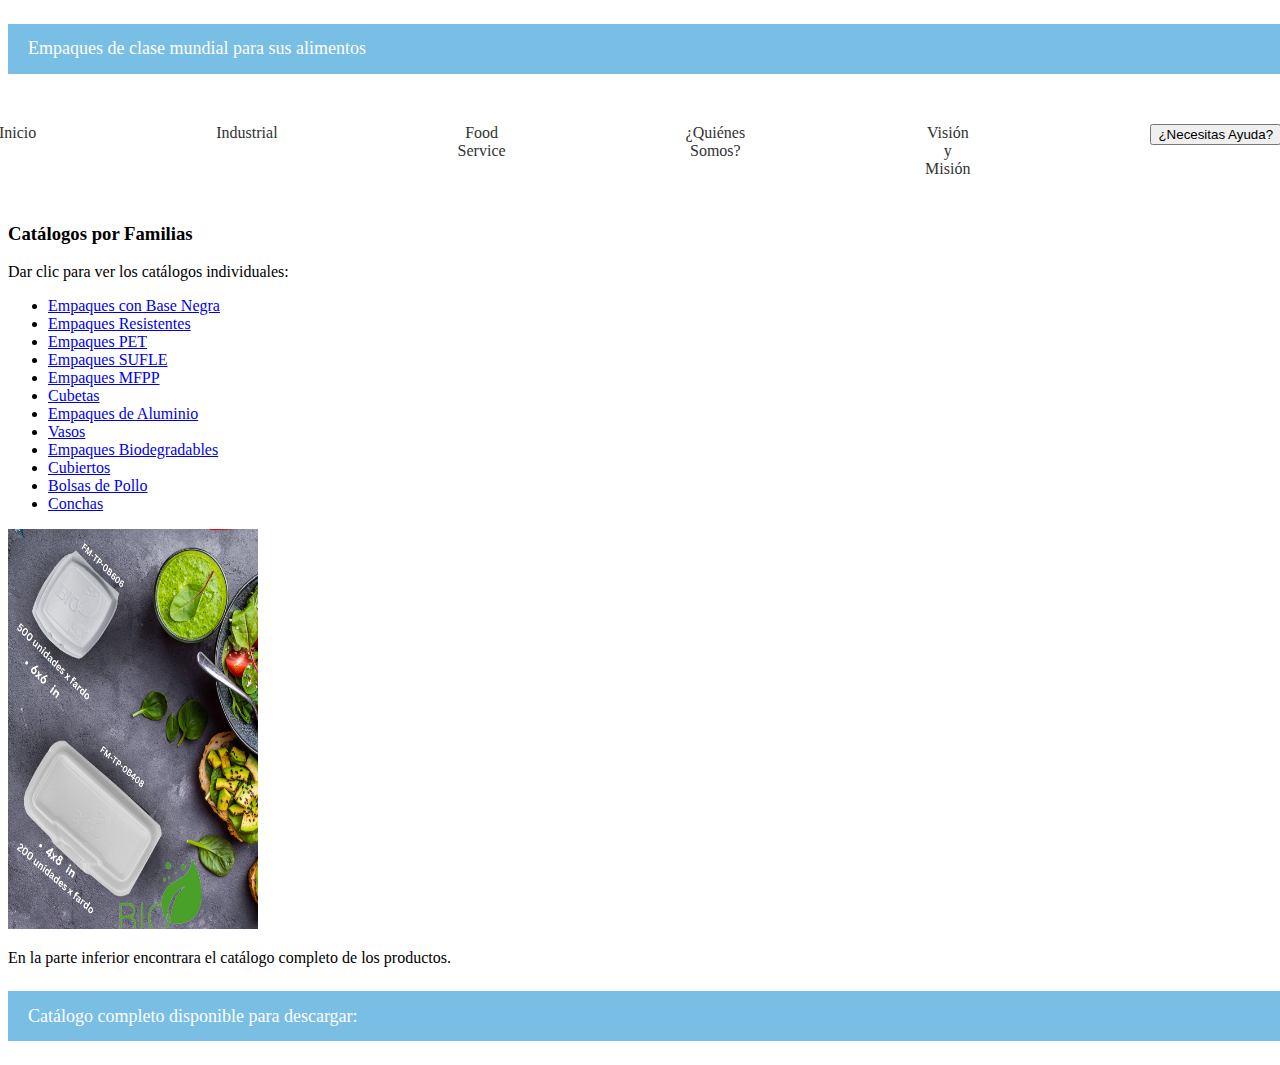
==== FoodService.html @ 23511adf "10" ====
<!DOCTYPE html>
<html lang="en">
<head>
    <meta charset="UTF-8">
    <meta name="author" content="Maria Paula Muñoz y Natalia Varela">
    <meta name="description" content="Pagina Covesa">
    <meta name="keywords" content="empaques, biodegradables, covesa, sufle, vasos, cubiertos, cubetas, bolsas">
    <meta name="viewport" content="width=device-width, initial-scale=1.0">
    <title>COVESA Food Service</title>
    <link rel="stylesheet" href="https://cdnjs.cloudflare.com/ajax/libs/font-awesome/6.6.0/css/all.min.css">
    <link rel="stylesheet" href="css/menu.css">
</head>
<body>
    <header>
        <h4>Empaques de clase mundial para sus alimentos
            <span class="social-icons">
                <a href="https://wa.me/86726556" target="_blank" aria-label="WhatsApp"><i class="fab fa-whatsapp"></i></a>
                <a href="https://www.instagram.com/_covesa" target="_blank" aria-label="Instagram"><i class="fab fa-instagram"></i></a>
                <a href="https://www.facebook.com/Covesacr" target="_blank" aria-label="Facebook"><i class="fab fa-facebook-f"></i></a>
                <a href="mailto:rmunoz@covesacr.com" target="_blank" aria-label="Email"><i class="fas fa-envelope"></i></a>
            </span>
        </h4>
        
        <nav class="menu_header">
            <ul class="menu">
                <li><a href="Index.html">Inicio</a></li>
                <li><a href="Industrial.html">Industrial</a></li>
                <li><a href="FoodService.html">Food Service</a></li>
                <li><a href="QuienesSomos.html">¿Quiénes Somos?</a></li>
                <li><a href="MisionVision.html">Visión y Misión</a></li>
                <li><a href="mailto:rmunoz@covesacr.com"><td><input type="submit" value="¿Necesitas Ayuda?"></td></a></li>
            </ul>
        </nav>
    </header>
    <main>
        <section class="Familias">
            <h3>Catálogos por Familias</h3>
            <p>Dar clic para ver los catálogos individuales:</p>
            <ul>
                <li><a href="https://drive.google.com/file/d/10lGg1098_osfF4256ItckvxJv43fljOA/view">Empaques con Base Negra</a></li>
                <li><a href="https://drive.google.com/file/d/1TWWwrWyUtD1UJwUM-b6tociU802pjpTE/view">Empaques Resistentes</a></li>
                <li><a href="https://drive.google.com/file/d/1XLKVDC52EvhAkW5xhvtIMaWgd1GdvIzH/view">Empaques PET</a></li>
                <li><a href="https://drive.google.com/file/d/1tNOFt2o_J4pSqL5cDYYeei14EmE4ax4o/view">Empaques SUFLE</a></li>
                <li><a href="https://drive.google.com/file/d/1zLPcLX8bjqTl3qkkM9hIUtrQuAxOs9Ex/view">Empaques MFPP</a></li>
                <li><a href="https://drive.google.com/file/d/1oqM6AhOwiQtQH6sVrrf712IP5QEeDovl/view">Cubetas</a></li>
                <li><a href="https://drive.google.com/file/d/1zj_QdjvnoOhgUfdZbRYADdZleM2L7EDL/view">Empaques de Aluminio</a></li>
                <li><a href="https://drive.google.com/file/d/1wSUFHLiVp8MFDmb02rowJwYwjNgXC_tR/view">Vasos</a></li>
                <li><a href="https://drive.google.com/file/d/1jRxGmuMMAGmls7L7A_j5BMYnYyh-jXUy/view">Empaques Biodegradables</a></li>
                <li><a href="https://drive.google.com/file/d/1_K6wJKZiretQvrAdAz_GzMKICAWZabIR/view">Cubiertos</a></li>
                <li><a href="https://drive.google.com/file/d/1UGtwZcmHFuMuB0qoT4685Md-KLjpeFKK/view">Bolsas de Pollo</a></li>
                <li><a href="https://drive.google.com/file/d/1mYnROYOuZASL_4NEWc6Nr7he60Mbi_F4/view">Conchas</a></li>
            </ul>
            <img src="Images/image (1).png" alt="Covesa1" width="250" height="400">
            <p>En la parte inferior encontrara el catálogo completo de los productos.</p>
            <h4>Catálogo completo disponible para descargar: <a href="https://drive.google.com/file/d/16kFNbG-QmLmHJe_BYjLyT8WKYLqtoT9r/view">Catálogo Completo COVESA</a></h4>
            
        </section>
    </main>
</body>
</html>
---- css/menu.css ----
h4 {
    display: flex; /* Activa flexbox para organizar el contenido */
    align-items: center; /* Centra verticalmente texto e íconos */
    justify-content: space-between; /* Separa el texto y los íconos */
    color: #ffffff;
    background-color: #60b3e0d9;
    font-size: 18px; /* Tamaño del texto */
    font-weight: 300; /* Hace las letras delgadas */
    width: 1510px;
    height: 50px;
    padding: 0 20px; /* Espaciado interno */
    box-sizing: border-box; /* Incluye padding en las dimensiones */

}
.social-icons {
    margin-left: auto; /* Empuja los íconos completamente a la derecha */
}

.social-icons a {
    color: #ffffff; /* Color de los íconos */
    font-size: 20px; /* Tamaño de los íconos */
    margin-left: 15px; /* Espaciado entre los íconos */
    text-decoration: none;
}

.social-icons a:hover {
    color: #ffd700; /* Cambia el color al pasar el mouse */
}

.menu_header {
    background-color: transparent; /* Sin fondo */
    text-align: center; /* Centra el menú */
    padding: 10px 0;
}

.menu {
    list-style: none; /* Elimina los puntos de las listas */
    margin: 50;
    padding: 0;
    display: flex; /* Hace que los elementos estén en línea */
    justify-content: center; /* Centra el contenido horizontalmente */
    gap: 180px; /* Espaciado entre los elementos */
}

.menu li {
    display: inline; /* Mantiene los elementos en línea */
}

.menu a {
    text-decoration: none; /* Elimina el subrayado */
    color: #333; /* Color del texto (ajústalo según tu diseño) */
    font-size: 16px; /* Tamaño del texto */
    font-weight: 300; /* Hace las letras delgadas */
    transition: color 0.3s; /* Efecto suave al cambiar de color */
}

.menu a:hover {
    color: #60b3e0; /* Color al pasar el mouse */
}
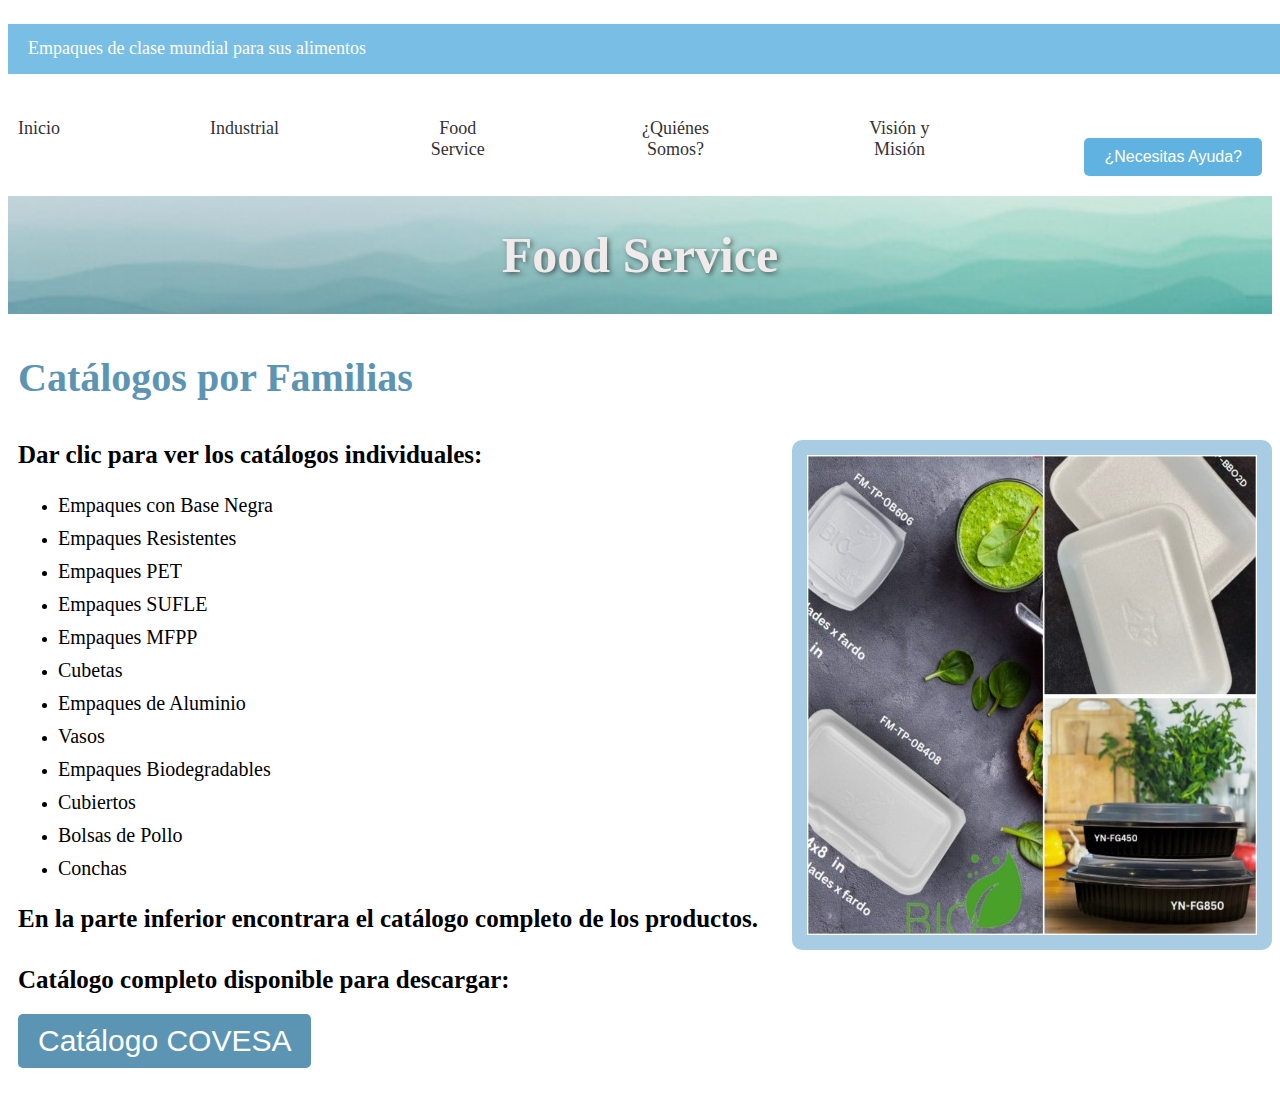
==== commit 4ed660b2: "commit_foodservice" ====
--- a/FoodService.html
+++ b/FoodService.html
@@ -9,10 +9,11 @@
     <title>COVESA Food Service</title>
     <link rel="stylesheet" href="https://cdnjs.cloudflare.com/ajax/libs/font-awesome/6.6.0/css/all.min.css">
     <link rel="stylesheet" href="css/menu.css">
+    <link rel="stylesheet" href="css/FoodService.css">
 </head>
 <body>
     <header>
-        <h4>Empaques de clase mundial para sus alimentos
+        <h4 class="part_menu">Empaques de clase mundial para sus alimentos
             <span class="social-icons">
                 <a href="https://wa.me/86726556" target="_blank" aria-label="WhatsApp"><i class="fab fa-whatsapp"></i></a>
                 <a href="https://www.instagram.com/_covesa" target="_blank" aria-label="Instagram"><i class="fab fa-instagram"></i></a>
@@ -33,28 +34,37 @@
         </nav>
     </header>
     <main>
-        <section class="Familias">
-            <h3>Catálogos por Familias</h3>
-            <p>Dar clic para ver los catálogos individuales:</p>
-            <ul>
-                <li><a href="https://drive.google.com/file/d/10lGg1098_osfF4256ItckvxJv43fljOA/view">Empaques con Base Negra</a></li>
-                <li><a href="https://drive.google.com/file/d/1TWWwrWyUtD1UJwUM-b6tociU802pjpTE/view">Empaques Resistentes</a></li>
-                <li><a href="https://drive.google.com/file/d/1XLKVDC52EvhAkW5xhvtIMaWgd1GdvIzH/view">Empaques PET</a></li>
-                <li><a href="https://drive.google.com/file/d/1tNOFt2o_J4pSqL5cDYYeei14EmE4ax4o/view">Empaques SUFLE</a></li>
-                <li><a href="https://drive.google.com/file/d/1zLPcLX8bjqTl3qkkM9hIUtrQuAxOs9Ex/view">Empaques MFPP</a></li>
-                <li><a href="https://drive.google.com/file/d/1oqM6AhOwiQtQH6sVrrf712IP5QEeDovl/view">Cubetas</a></li>
-                <li><a href="https://drive.google.com/file/d/1zj_QdjvnoOhgUfdZbRYADdZleM2L7EDL/view">Empaques de Aluminio</a></li>
-                <li><a href="https://drive.google.com/file/d/1wSUFHLiVp8MFDmb02rowJwYwjNgXC_tR/view">Vasos</a></li>
-                <li><a href="https://drive.google.com/file/d/1jRxGmuMMAGmls7L7A_j5BMYnYyh-jXUy/view">Empaques Biodegradables</a></li>
-                <li><a href="https://drive.google.com/file/d/1_K6wJKZiretQvrAdAz_GzMKICAWZabIR/view">Cubiertos</a></li>
-                <li><a href="https://drive.google.com/file/d/1UGtwZcmHFuMuB0qoT4685Md-KLjpeFKK/view">Bolsas de Pollo</a></li>
-                <li><a href="https://drive.google.com/file/d/1mYnROYOuZASL_4NEWc6Nr7he60Mbi_F4/view">Conchas</a></li>
-            </ul>
-            <img src="Images/image (1).png" alt="Covesa1" width="250" height="400">
-            <p>En la parte inferior encontrara el catálogo completo de los productos.</p>
-            <h4>Catálogo completo disponible para descargar: <a href="https://drive.google.com/file/d/16kFNbG-QmLmHJe_BYjLyT8WKYLqtoT9r/view">Catálogo Completo COVESA</a></h4>
-            
-        </section>
+        <h2 class="title">Food Service</h2>
+        <div class="container">
+            <section class="Familias">
+                <h3 class="subtitle">Catálogos por Familias</h3>
+                <p class="text"><strong>Dar clic para ver los catálogos individuales:</strong></p>
+                <ul class="catalogos">
+                    <li><a href="https://drive.google.com/file/d/10lGg1098_osfF4256ItckvxJv43fljOA/view">Empaques con Base Negra</a></li>
+                    <li><a href="https://drive.google.com/file/d/1TWWwrWyUtD1UJwUM-b6tociU802pjpTE/view">Empaques Resistentes</a></li>
+                    <li><a href="https://drive.google.com/file/d/1XLKVDC52EvhAkW5xhvtIMaWgd1GdvIzH/view">Empaques PET</a></li>
+                    <li><a href="https://drive.google.com/file/d/1tNOFt2o_J4pSqL5cDYYeei14EmE4ax4o/view">Empaques SUFLE</a></li>
+                    <li><a href="https://drive.google.com/file/d/1zLPcLX8bjqTl3qkkM9hIUtrQuAxOs9Ex/view">Empaques MFPP</a></li>
+                    <li><a href="https://drive.google.com/file/d/1oqM6AhOwiQtQH6sVrrf712IP5QEeDovl/view">Cubetas</a></li>
+                    <li><a href="https://drive.google.com/file/d/1zj_QdjvnoOhgUfdZbRYADdZleM2L7EDL/view">Empaques de Aluminio</a></li>
+                    <li><a href="https://drive.google.com/file/d/1wSUFHLiVp8MFDmb02rowJwYwjNgXC_tR/view">Vasos</a></li>
+                    <li><a href="https://drive.google.com/file/d/1jRxGmuMMAGmls7L7A_j5BMYnYyh-jXUy/view">Empaques Biodegradables</a></li>
+                    <li><a href="https://drive.google.com/file/d/1_K6wJKZiretQvrAdAz_GzMKICAWZabIR/view">Cubiertos</a></li>
+                    <li><a href="https://drive.google.com/file/d/1UGtwZcmHFuMuB0qoT4685Md-KLjpeFKK/view">Bolsas de Pollo</a></li>
+                    <li><a href="https://drive.google.com/file/d/1mYnROYOuZASL_4NEWc6Nr7he60Mbi_F4/view">Conchas</a></li>
+                </ul>
+                <p class="text">En la parte inferior encontrara el catálogo completo de los productos.</p>
+                <div class="catCompleto">
+                    <h4>Catálogo completo disponible para descargar: <a href="https://drive.google.com/file/d/16kFNbG-QmLmHJe_BYjLyT8WKYLqtoT9r/view"><td><input type="submit" value="Catálogo COVESA"></td></a></h4>
+                </div>
+            </section>
+            <section class="imagen">
+                 <img src="Images/collage.jpeg" alt="Covesa1">
+            </section>
+    
+        </div>
+
     </main>
+
 </body>
 </html>--- a/css/menu.css
+++ b/css/menu.css
@@ -1,4 +1,4 @@
-h4 {
+.part_menu {
     display: flex; /* Activa flexbox para organizar el contenido */
     align-items: center; /* Centra verticalmente texto e íconos */
     justify-content: space-between; /* Separa el texto y los íconos */
@@ -35,11 +35,11 @@
 
 .menu {
     list-style: none; /* Elimina los puntos de las listas */
-    margin: 50;
+    margin: 10px;
     padding: 0;
     display: flex; /* Hace que los elementos estén en línea */
     justify-content: center; /* Centra el contenido horizontalmente */
-    gap: 180px; /* Espaciado entre los elementos */
+    gap: 150px; /* Espaciado entre los elementos */
 }
 
 .menu li {
@@ -49,8 +49,8 @@
 .menu a {
     text-decoration: none; /* Elimina el subrayado */
     color: #333; /* Color del texto (ajústalo según tu diseño) */
-    font-size: 16px; /* Tamaño del texto */
-    font-weight: 300; /* Hace las letras delgadas */
+    font-size: 18px; /* Tamaño del texto */
+    font-weight: 300px; /* Hace las letras delgadas */
     transition: color 0.3s; /* Efecto suave al cambiar de color */
 }
 
--- a/css/FoodService.css
+++ b/css/FoodService.css
@@ -0,0 +1,109 @@
+input[type="submit"] {
+    padding: 10px 20px;
+    background-color: #60b3e0;
+    color: white;
+    border: none;
+    border-radius: 5px;
+    font-size: 16px;
+    cursor: pointer;
+    margin-top: 20px; /* Añadimos espacio por encima del botón */
+}
+
+input[type="submit"]:hover {
+    background-color: #4a92c1;
+}
+
+
+.container {
+    display: flex; /* Utiliza Flexbox para alinear los elementos */
+    justify-content: space-between; /* Espacio entre los elementos */
+    align-items: flex-start; /* Alinea los elementos al inicio */
+}
+
+.Familias {
+    flex: 1; /* Permite que la sección ocupe el espacio disponible */
+    margin-right: 20px; /* Espacio entre la sección y la imagen */
+}
+
+.imagen {
+    /*flex: 0 0 auto; /* Mantiene el tamaño de la imagen */
+    width: 450px;
+    height: 480px;
+    margin-top: 10%;
+    border: 15px solid #a8cce4;
+    border-radius: 10px;
+}
+
+.title{
+    position: relative; /* Necesario para que podamos poner el texto sobre la imagen */
+    background-image: url('../imagenes/foodserv.jpeg'); /* Ruta de la imagen de fondo */
+    background-size: cover; /* Asegura que la imagen cubra todo el área del título */
+    background-position: center; /* Centra la imagen dentro del área del título */
+    color: rgb(241, 234, 234); /* Color del texto para hacerlo visible sobre la imagen */
+    text-align: center; /* Centra el texto horizontalmente */
+    padding: 30px 0; /* Espaciado superior e inferior para que haya suficiente espacio alrededor del texto */
+    font-size: 50px; /* Tamaño del texto */
+    font-weight: bold; /* Hace el texto más prominente */
+    text-shadow: 2px 2px 5px rgba(0, 0, 0, 0.5); /* Agrega sombra al texto para mejorar su legibilidad sobre la imagen */ 
+    margin: 0px;
+}
+
+
+.Familias .subtitle{
+    color: #5c94b4;
+    font-size: 40px;
+    margin-left: 10px;
+    font-family: 'Times New Roman', Times, serif;
+}
+
+.Familias .text{
+    font-size: 25px;
+    font-family: 'Times New Roman', Times, serif;
+    margin-left: 10px;
+    font-weight: bold;
+}
+
+.catalogos{
+    margin-left: 50px;
+    padding: 0;
+
+}
+
+.catalogos li {
+    margin-bottom: 10px; /* Ajusta el valor según el espacio que desees */
+}
+
+.catalogos li a{
+    font-family: 'Times New Roman', Times, serif;
+    font-weight: normal; /* Peso de fuente normal por defecto */
+    text-decoration: none; /* Sin subrayado en el enlace */
+    font-size: 20px;
+    color: #000000;
+}
+
+.catalogos li a:hover {
+    color: #55829c;
+    font-size: 22px;
+    font-weight: bold; /* Peso de fuente más fuerte al pasar el mouse */
+}
+
+.catCompleto{
+    font-size: 25px;
+    font-family: 'Times New Roman', Times, serif;
+    margin-left: 10px;
+}
+
+.catCompleto input[type="submit"] {
+    padding: 10px 20px;
+    background-color: #5c94b4;
+    color: white;
+    border: none;
+    border-radius: 5px;
+    font-size: 30px;
+    cursor: pointer;
+    margin-top: 20px; /* Añadimos espacio por encima del botón */
+}
+
+.catCompleto input[type="submit"]:hover {
+    background-color: #06466c;
+}
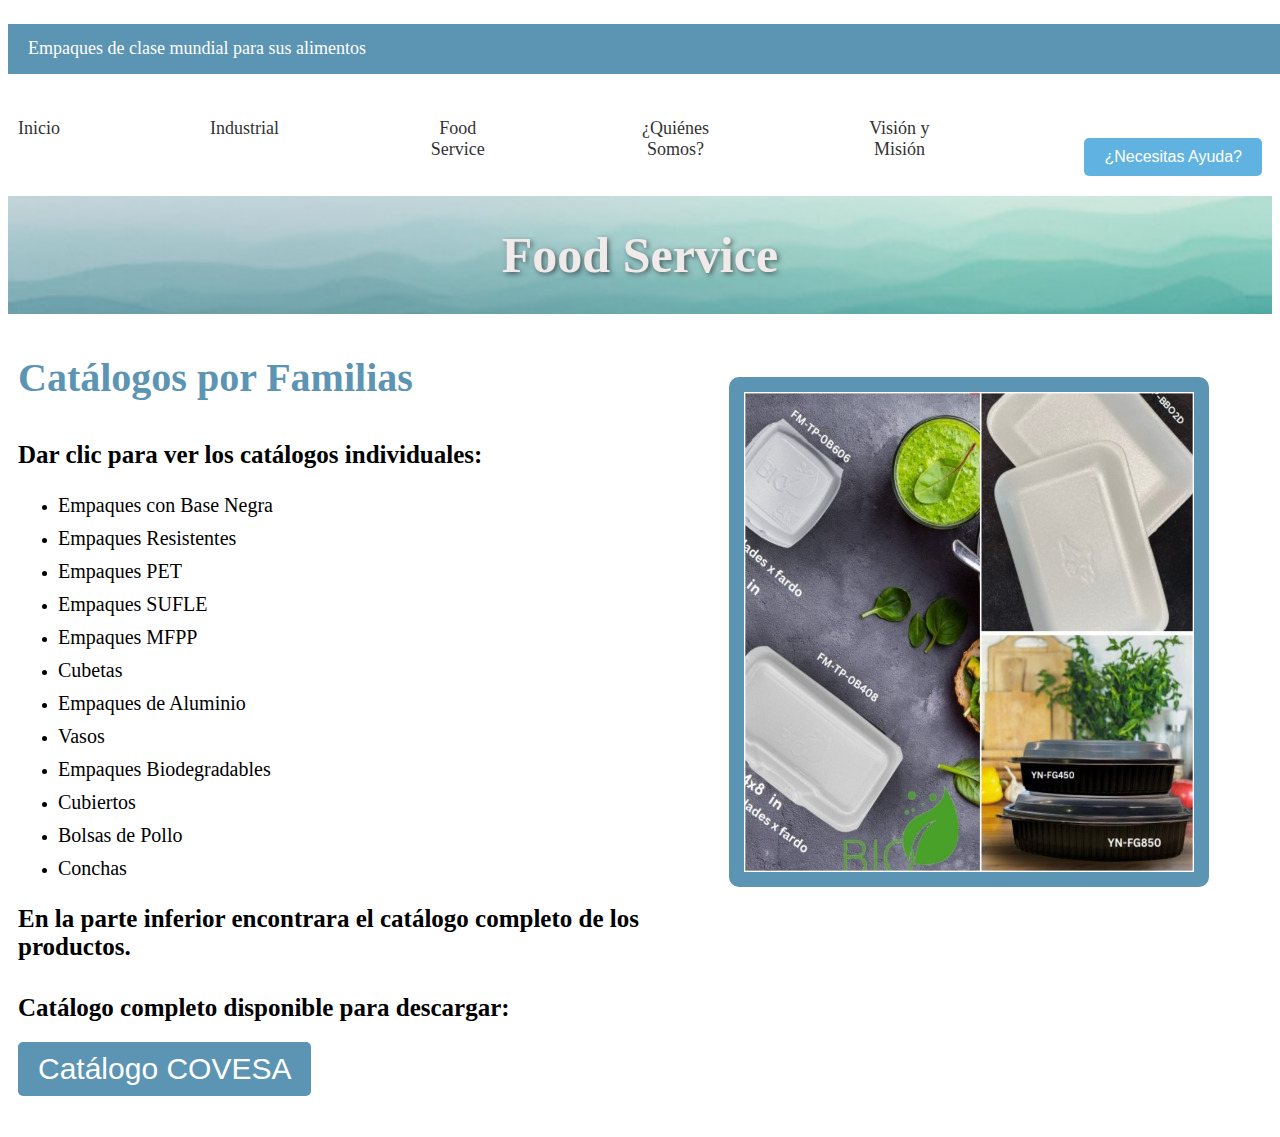
==== commit d6e3afd8: "commit_02QuienesSomos" ====
--- a/FoodService.html
+++ b/FoodService.html
@@ -61,9 +61,7 @@
             <section class="imagen">
                  <img src="Images/collage.jpeg" alt="Covesa1">
             </section>
-    
         </div>
-
     </main>
 
 </body>
--- a/css/menu.css
+++ b/css/menu.css
@@ -3,7 +3,7 @@
     align-items: center; /* Centra verticalmente texto e íconos */
     justify-content: space-between; /* Separa el texto y los íconos */
     color: #ffffff;
-    background-color: #60b3e0d9;
+    background-color: #5c94b4;
     font-size: 18px; /* Tamaño del texto */
     font-weight: 300; /* Hace las letras delgadas */
     width: 1510px;
@@ -56,4 +56,20 @@
 
 .menu a:hover {
     color: #60b3e0; /* Color al pasar el mouse */
+}
+
+/*Boton Necesitas Ayuda*/
+input[type="submit"] {
+    padding: 10px 20px;
+    background-color: #5c94b4;
+    color: white;
+    border: none;
+    border-radius: 5px;
+    font-size: 16px;
+    cursor: pointer;
+    margin-top: 10px; /* Añadimos espacio por encima del botón */
+}
+
+input[type="submit"]:hover {
+    background-color: #375f7a;
 }--- a/css/FoodService.css
+++ b/css/FoodService.css
@@ -29,8 +29,8 @@
     /*flex: 0 0 auto; /* Mantiene el tamaño de la imagen */
     width: 450px;
     height: 480px;
-    margin-top: 10%;
-    border: 15px solid #a8cce4;
+    margin: 5%;
+    border: 15px solid #5c94b4;
     border-radius: 10px;
 }
 
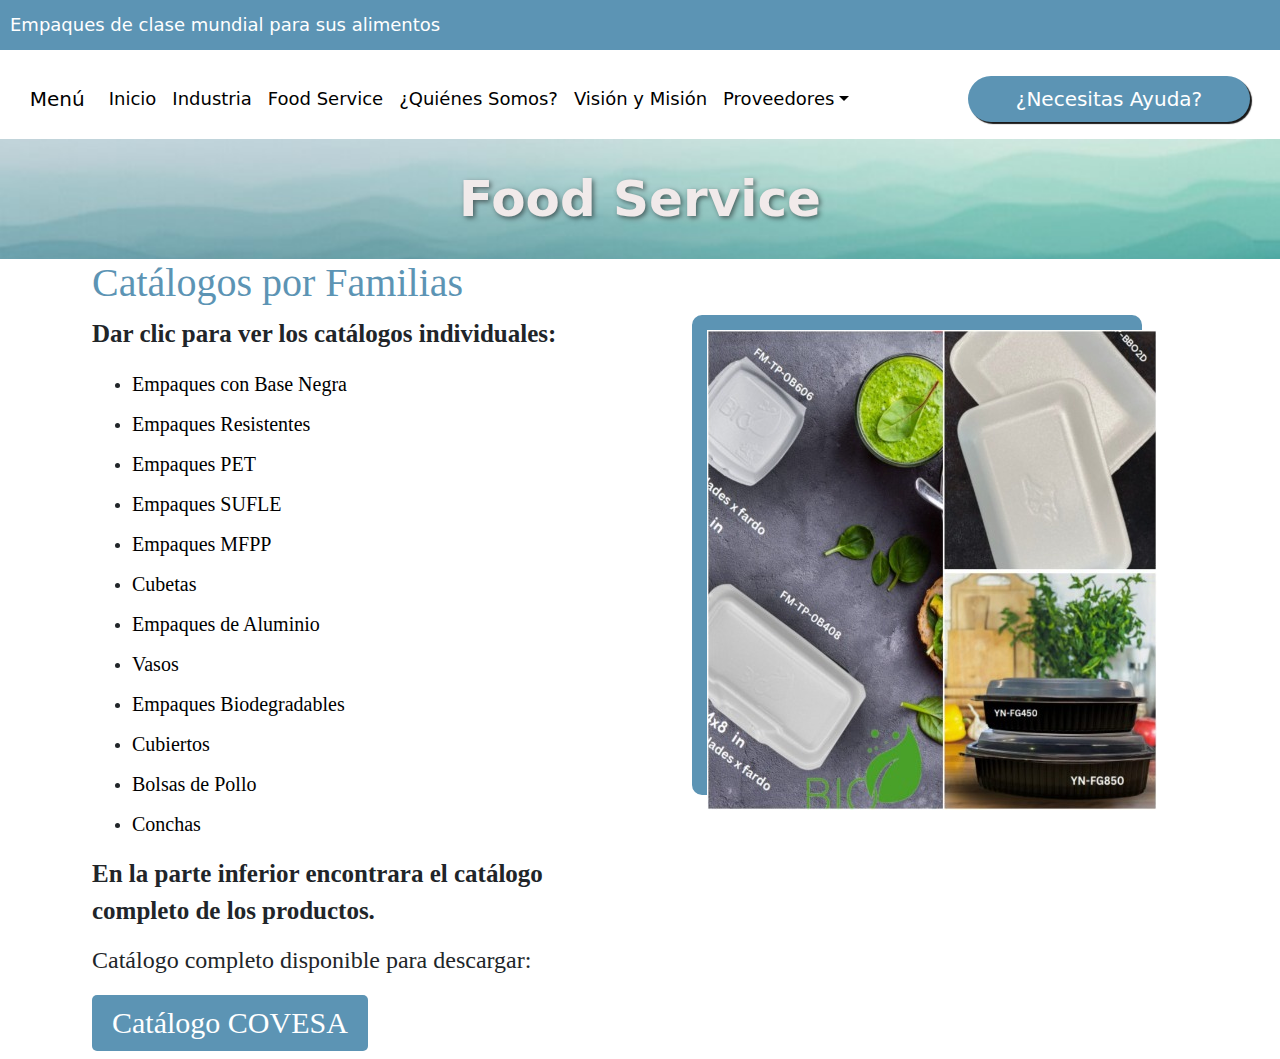
==== commit 90a05284: "Commit_menuBootstrapNaty 01" ====
--- a/FoodService.html
+++ b/FoodService.html
@@ -7,6 +7,8 @@
     <meta name="keywords" content="empaques, biodegradables, covesa, sufle, vasos, cubiertos, cubetas, bolsas">
     <meta name="viewport" content="width=device-width, initial-scale=1.0">
     <title>COVESA Food Service</title>
+    <link href="https://cdn.jsdelivr.net/npm/bootstrap@5.3.3/dist/css/bootstrap.min.css" rel="stylesheet" integrity="sha384-QWTKZyjpPEjISv5WaRU9OFeRpok6YctnYmDr5pNlyT2bRjXh0JMhjY6hW+ALEwIH" 
+    crossorigin="anonymous">
     <link rel="stylesheet" href="https://cdnjs.cloudflare.com/ajax/libs/font-awesome/6.6.0/css/all.min.css">
     <link rel="stylesheet" href="css/menu.css">
     <link rel="stylesheet" href="css/FoodService.css">
@@ -22,15 +24,43 @@
             </span>
         </h4>
         
-        <nav class="menu_header">
-            <ul class="menu">
-                <li><a href="Index.html">Inicio</a></li>
-                <li><a href="Industrial.html">Industrial</a></li>
-                <li><a href="FoodService.html">Food Service</a></li>
-                <li><a href="QuienesSomos.html">¿Quiénes Somos?</a></li>
-                <li><a href="MisionVision.html">Visión y Misión</a></li>
-                <li><a href="mailto:rmunoz@covesacr.com"><td><input type="submit" value="¿Necesitas Ayuda?"></td></a></li>
-            </ul>
+        <nav class="navbar menu navbar-expand-md">
+            <div class="container-fluid">
+              <a class="navbar-brand" href="#">Menú</a>
+              <button class="navbar-toggler" type="button" data-bs-toggle="collapse" data-bs-target="#navbarSupportedContent" aria-controls="navbarSupportedContent" aria-expanded="false" aria-label="Toggle navigation">
+                <span class="navbar-toggler-icon"></span>
+              </button>
+              <div class="collapse navbar-collapse" id="navbarSupportedContent">
+                    <ul class="navbar-nav me-auto mb-2 mb-lg-0">
+                        <li class="nav-item">
+                            <a class="nav-link" aria-current="page" href="Index.html">Inicio</a>
+                        </li>
+                        <li class="nav-item">
+                            <a class="nav-link" href="Industrial.html">Industria</a>
+                        </li>
+                        </li>
+                        <li class="nav-item">
+                            <a class="nav-link" href="FoodService.html">Food Service</a>
+                        </li>
+                        <li class="nav-item">
+                            <a class="nav-link" href="QuienesSomos.html">¿Quiénes Somos?</a>
+                        </li>
+                        <li class="nav-item">
+                            <a class="nav-link" href="MisionVision.html">Visión y Misión</a>
+                        </li>
+                        <li class="nav-item dropdown">
+                            <a class="nav-link dropdown-toggle" href="#" role="button" data-bs-toggle="dropdown" aria-expanded="false">Proveedores</a>
+                            <ul class="dropdown-menu ">
+                                <li><a class="dropdown-item" href="https://www.rheem.com/">Rheem</a></li>
+                                <li><a class="dropdown-item" href="https://www.edelpa.cl/">EDELPA</a></li>
+                                <li><a class="dropdown-item" href="#">Plásticos Blanco</a></li>
+                                <li><a class="dropdown-item" href="#">Multipack</a></li>
+                            </ul>
+                        </li>
+                    </ul>
+                    <a href="mailto:rmunoz@covesacr.com" class="btn btnAyuda btn-lg px-5 py-2">¿Necesitas Ayuda?</a>
+              </div>
+            </div>
         </nav>
     </header>
     <main>
@@ -64,5 +94,8 @@
         </div>
     </main>
 
+
+    <script src="https://cdn.jsdelivr.net/npm/bootstrap@5.3.3/dist/js/bootstrap.bundle.min.js" integrity="sha384-YvpcrYf0tY3lHB60NNkmXc5s9fDVZLESaAA55NDzOxhy9GkcIdslK1eN7N6jIeHz" 
+    crossorigin="anonymous"></script>
 </body>
 </html>--- a/css/menu.css
+++ b/css/menu.css
@@ -6,9 +6,9 @@
     background-color: #5c94b4;
     font-size: 18px; /* Tamaño del texto */
     font-weight: 300; /* Hace las letras delgadas */
-    width: 1510px;
+    width: 1900px;
     height: 50px;
-    padding: 0 20px; /* Espaciado interno */
+    padding: 0 10px; /* Espaciado interno */
     box-sizing: border-box; /* Incluye padding en las dimensiones */
 
 }
@@ -24,10 +24,11 @@
 }
 
 .social-icons a:hover {
-    color: #ffd700; /* Cambia el color al pasar el mouse */
+    color: #116698; /* Cambia el color al pasar el mouse */
 }
 
 .menu_header {
+    clear: both;
     background-color: transparent; /* Sin fondo */
     text-align: center; /* Centra el menú */
     padding: 10px 0;
@@ -35,41 +36,69 @@
 
 .menu {
     list-style: none; /* Elimina los puntos de las listas */
-    margin: 10px;
-    padding: 0;
+    margin: 5px;
     display: flex; /* Hace que los elementos estén en línea */
     justify-content: center; /* Centra el contenido horizontalmente */
-    gap: 150px; /* Espaciado entre los elementos */
+    padding: 0.8rem;
+    margin-top: 1%;
 }
 
-.menu li {
-    display: inline; /* Mantiene los elementos en línea */
-}
-
-.menu a {
-    text-decoration: none; /* Elimina el subrayado */
-    color: #333; /* Color del texto (ajústalo según tu diseño) */
+.menu li a {
+    color: #000000; /* Color del texto (ajústalo según tu diseño) */
     font-size: 18px; /* Tamaño del texto */
     font-weight: 300px; /* Hace las letras delgadas */
     transition: color 0.3s; /* Efecto suave al cambiar de color */
+    display: block;
 }
 
-.menu a:hover {
+.menu li a:hover {
+    background-color: rgba(192, 192, 192, 0.18);
     color: #60b3e0; /* Color al pasar el mouse */
 }
 
+
 /*Boton Necesitas Ayuda*/
-input[type="submit"] {
-    padding: 10px 20px;
+.btnAyuda {
     background-color: #5c94b4;
-    color: white;
+    padding: 10px;   
     border: none;
-    border-radius: 5px;
-    font-size: 16px;
-    cursor: pointer;
-    margin-top: 10px; /* Añadimos espacio por encima del botón */
+    color: #ffffff;
+    border-radius: 50px;
+    box-shadow: 2px 2px 1px rgba(0, 0, 0, 0.9);
+    transition: background-color 0.3s ease;
+}
+  
+.btnAyuda:hover {
+    background-color: #89b1c7;
+    color: #848181;
 }
 
-input[type="submit"]:hover {
-    background-color: #375f7a;
-}+/*-----------------------------------------------------*/
+.menu_header li ul{
+    display: none;
+    position: absolute;
+    min-width: 140px;
+    padding: 10px 5px;
+    border-radius: 6px;
+    box-shadow: 0px 8px 16px rgba(0 ,0 ,0 ,0.3);
+    z-index: 50;
+    text-align: left;;
+    background-color: #ffffff;
+}
+
+.menu_header li:hover > ul{
+    display: block;
+}
+
+.menu_header li ul li{
+    position: relative;
+}
+
+.menu_header li ul li ul{
+    left: 140px;
+    top: 0px;
+    padding-top: 0px;
+}
+
+
+
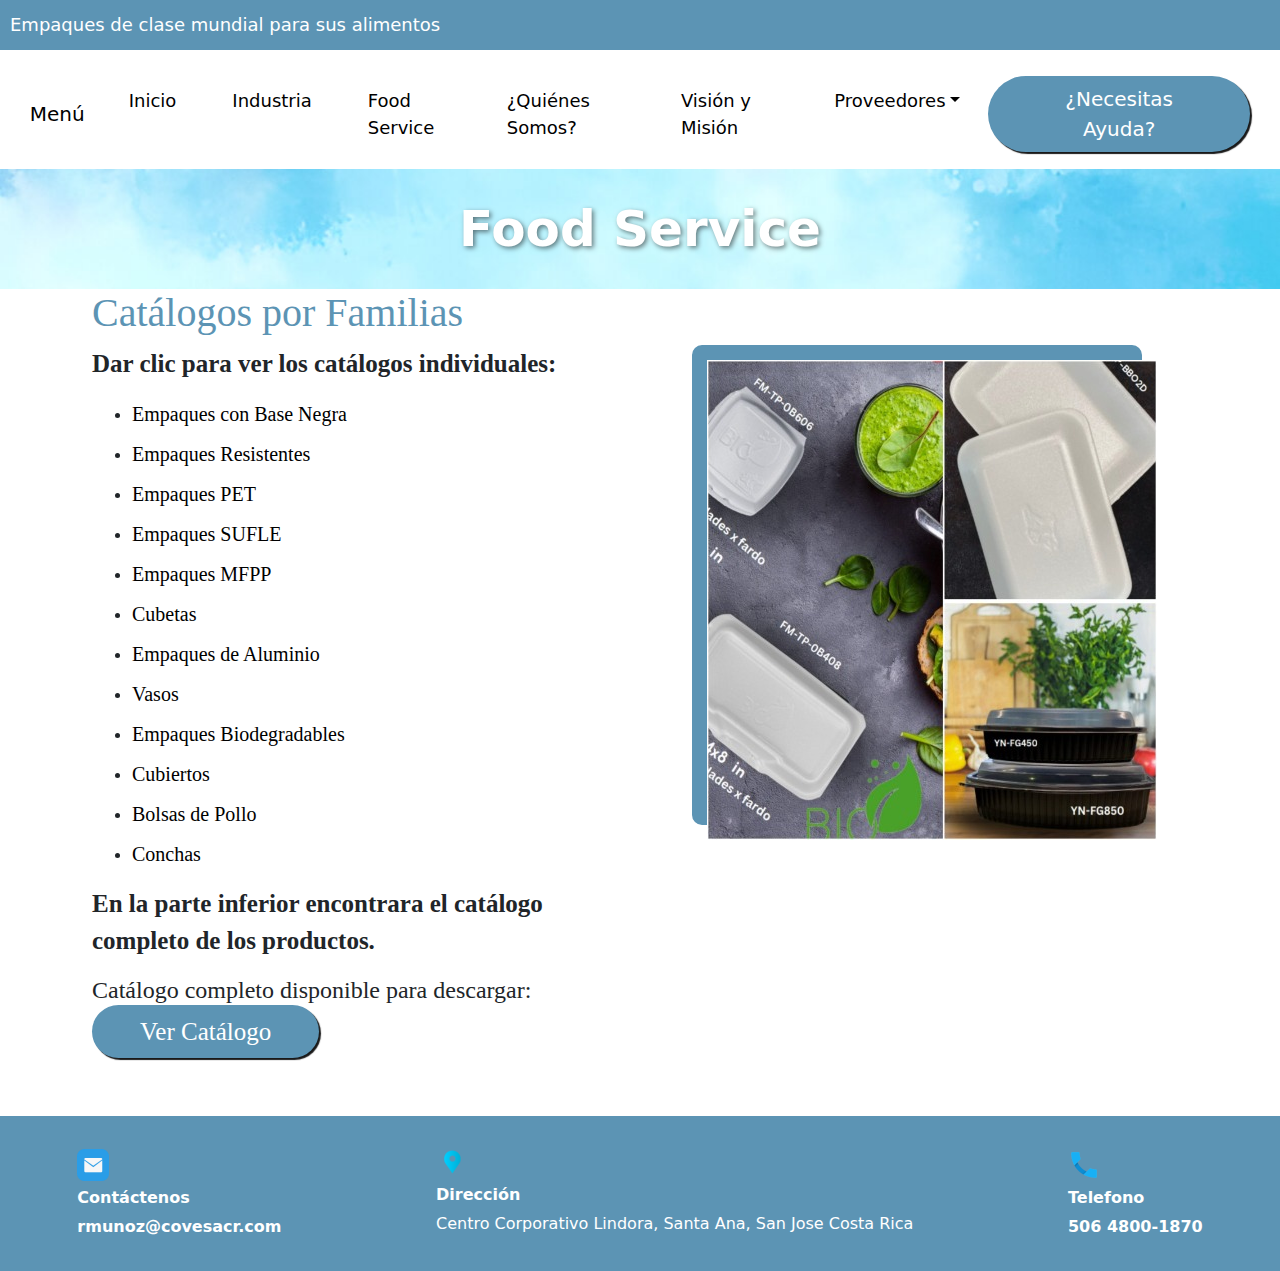
==== commit 79e1c6bc: "commit03_detalles" ====
--- a/FoodService.html
+++ b/FoodService.html
@@ -12,6 +12,7 @@
     <link rel="stylesheet" href="https://cdnjs.cloudflare.com/ajax/libs/font-awesome/6.6.0/css/all.min.css">
     <link rel="stylesheet" href="css/menu.css">
     <link rel="stylesheet" href="css/FoodService.css">
+    <link rel="stylesheet" href="css/responsive.css">
 </head>
 <body>
     <header>
@@ -85,7 +86,7 @@
                 </ul>
                 <p class="text">En la parte inferior encontrara el catálogo completo de los productos.</p>
                 <div class="catCompleto">
-                    <h4>Catálogo completo disponible para descargar: <a href="https://drive.google.com/file/d/16kFNbG-QmLmHJe_BYjLyT8WKYLqtoT9r/view"><td><input type="submit" value="Catálogo COVESA"></td></a></h4>
+                    <h4>Catálogo completo disponible para descargar: <a href="https://drive.google.com/file/d/16kFNbG-QmLmHJe_BYjLyT8WKYLqtoT9r/view" class="btn btnCatalogo btn-lg px-5 py-2">Ver Catálogo</a></h4>
                 </div>
             </section>
             <section class="imagen">
@@ -94,6 +95,23 @@
         </div>
     </main>
 
+    <footer>
+        <div>
+            <img src="Images/email-blue_46940.png" alt="Correo">
+            <p><strong>Contáctenos</strong></p>
+            <a href="mailto:rmunoz@covesacr.com">rmunoz@covesacr.com</a>
+        </div>
+        <div>
+            <img src="Images/Ubicacion.png" alt="ubicacion">
+            <p><strong>Dirección</strong></p>
+            <p>Centro Corporativo Lindora, Santa Ana, San Jose Costa Rica</p>
+        </div>
+        <div>
+            <img src="Images/Phone_30029.png" alt="telefono">
+            <p><strong>Telefono</strong></p>
+            <a href="tel:+50648001870">506 4800-1870</a>
+        </div>
+    </footer>
 
     <script src="https://cdn.jsdelivr.net/npm/bootstrap@5.3.3/dist/js/bootstrap.bundle.min.js" integrity="sha384-YvpcrYf0tY3lHB60NNkmXc5s9fDVZLESaAA55NDzOxhy9GkcIdslK1eN7N6jIeHz" 
     crossorigin="anonymous"></script>
--- a/css/menu.css
+++ b/css/menu.css
@@ -49,6 +49,8 @@
     font-weight: 300px; /* Hace las letras delgadas */
     transition: color 0.3s; /* Efecto suave al cambiar de color */
     display: block;
+    margin-left: 20px;
+    margin-right: 20px;
 }
 
 .menu li a:hover {
@@ -100,5 +102,39 @@
     padding-top: 0px;
 }
 
+/***/
+footer {
+    display: flex; /* Usamos flexbox para alinear los elementos */
+    justify-content: space-around; /* Distribuye los elementos de manera uniforme */
+    align-items: center; /* Alinea los elementos verticalmente */
+    background-color: #5c94b4; /* Fondo suave para el pie de página */
+    padding: 30px 0; /* Espaciado arriba y abajo */
+    margin-top: 50px; /* Espacio entre el contenido principal y el pie de página */
+}
 
+footer .contact {
+    text-align: center; /* Centra los textos dentro de cada div */
+    max-width: 300px; /* Define un tamaño máximo para cada columna */
+}
 
+footer .contact img {
+    width: 50px; /* Tamaño fijo para las imágenes */
+    height: 50px;
+    margin-bottom: 10px; /* Espacio debajo de la imagen */
+}
+
+footer p {
+    margin: 5px 0; /* Añade un pequeño margen entre los párrafos */
+    color: #ffffff;
+}
+
+footer a {
+    color: #ffffff; /* Color del enlace */
+    text-decoration: none; /* Elimina el subrayado */
+    font-weight: bold;
+}
+
+footer a:hover {
+    text-decoration: underline; /* Subraya el enlace al pasar el ratón */
+}
+
--- a/css/FoodService.css
+++ b/css/FoodService.css
@@ -36,10 +36,10 @@
 
 .title{
     position: relative; /* Necesario para que podamos poner el texto sobre la imagen */
-    background-image: url('../imagenes/foodserv.jpeg'); /* Ruta de la imagen de fondo */
+    background-image: url('../prueba/header.jpeg'); /* Ruta de la imagen de fondo */
     background-size: cover; /* Asegura que la imagen cubra todo el área del título */
     background-position: center; /* Centra la imagen dentro del área del título */
-    color: rgb(241, 234, 234); /* Color del texto para hacerlo visible sobre la imagen */
+    color: rgb(255, 255, 255); /* Color del texto para hacerlo visible sobre la imagen */
     text-align: center; /* Centra el texto horizontalmente */
     padding: 30px 0; /* Espaciado superior e inferior para que haya suficiente espacio alrededor del texto */
     font-size: 50px; /* Tamaño del texto */
@@ -82,7 +82,7 @@
 }
 
 .catalogos li a:hover {
-    color: #55829c;
+    color: #3489b9;
     font-size: 22px;
     font-weight: bold; /* Peso de fuente más fuerte al pasar el mouse */
 }
@@ -93,17 +93,18 @@
     margin-left: 10px;
 }
 
-.catCompleto input[type="submit"] {
-    padding: 10px 20px;
+
+.btnCatalogo {
+    font-size: 25px;
     background-color: #5c94b4;
-    color: white;
+    padding: 10px;   
     border: none;
-    border-radius: 5px;
-    font-size: 30px;
-    cursor: pointer;
-    margin-top: 20px; /* Añadimos espacio por encima del botón */
+    color: #ffffff;
+    border-radius: 50px;
+    box-shadow: 2px 2px 1px rgba(0, 0, 0, 0.9);
+    transition: background-color 0.3s ease;
 }
-
-.catCompleto input[type="submit"]:hover {
+  
+.btnCatalogo:hover {
     background-color: #06466c;
 }
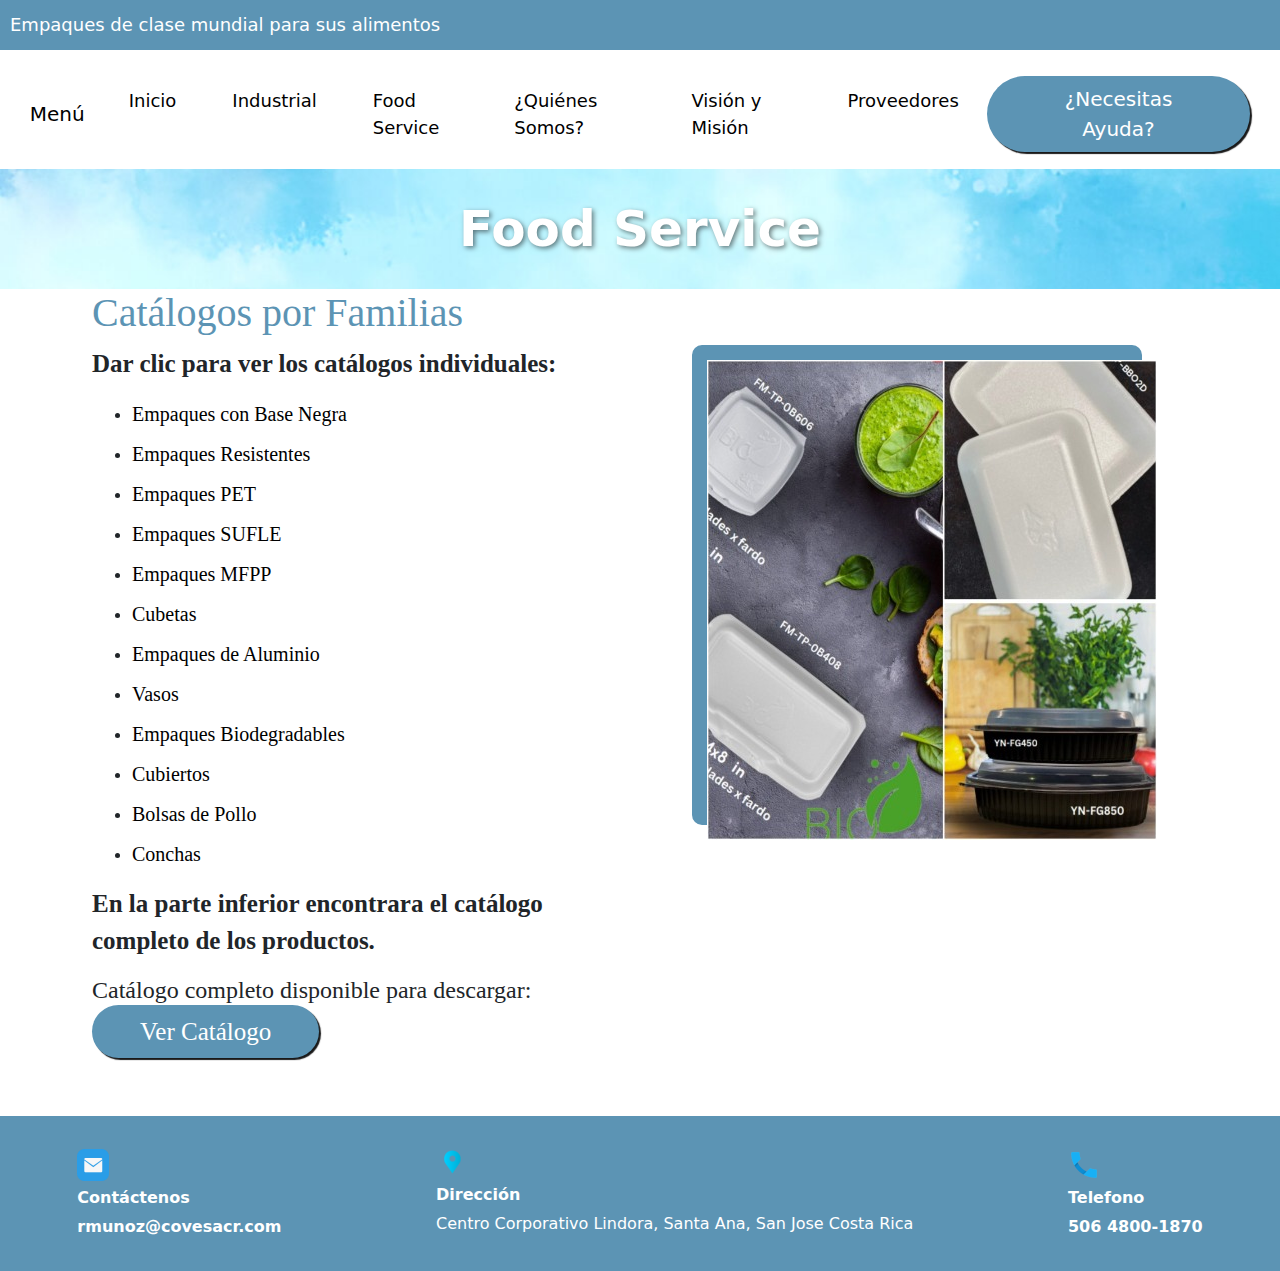
==== commit 81268fff: "commitProveedores" ====
--- a/FoodService.html
+++ b/FoodService.html
@@ -37,7 +37,7 @@
                             <a class="nav-link" aria-current="page" href="Index.html">Inicio</a>
                         </li>
                         <li class="nav-item">
-                            <a class="nav-link" href="Industrial.html">Industria</a>
+                            <a class="nav-link" href="Industrial.html">Industrial</a>
                         </li>
                         </li>
                         <li class="nav-item">
@@ -49,14 +49,8 @@
                         <li class="nav-item">
                             <a class="nav-link" href="MisionVision.html">Visión y Misión</a>
                         </li>
-                        <li class="nav-item dropdown">
-                            <a class="nav-link dropdown-toggle" href="#" role="button" data-bs-toggle="dropdown" aria-expanded="false">Proveedores</a>
-                            <ul class="dropdown-menu ">
-                                <li><a class="dropdown-item" href="https://www.rheem.com/">Rheem</a></li>
-                                <li><a class="dropdown-item" href="https://www.edelpa.cl/">EDELPA</a></li>
-                                <li><a class="dropdown-item" href="#">Plásticos Blanco</a></li>
-                                <li><a class="dropdown-item" href="#">Multipack</a></li>
-                            </ul>
+                        <li class="nav-item">
+                            <a class="nav-link" href="Proveedores.html">Proveedores</a>
                         </li>
                     </ul>
                     <a href="mailto:rmunoz@covesacr.com" class="btn btnAyuda btn-lg px-5 py-2">¿Necesitas Ayuda?</a>
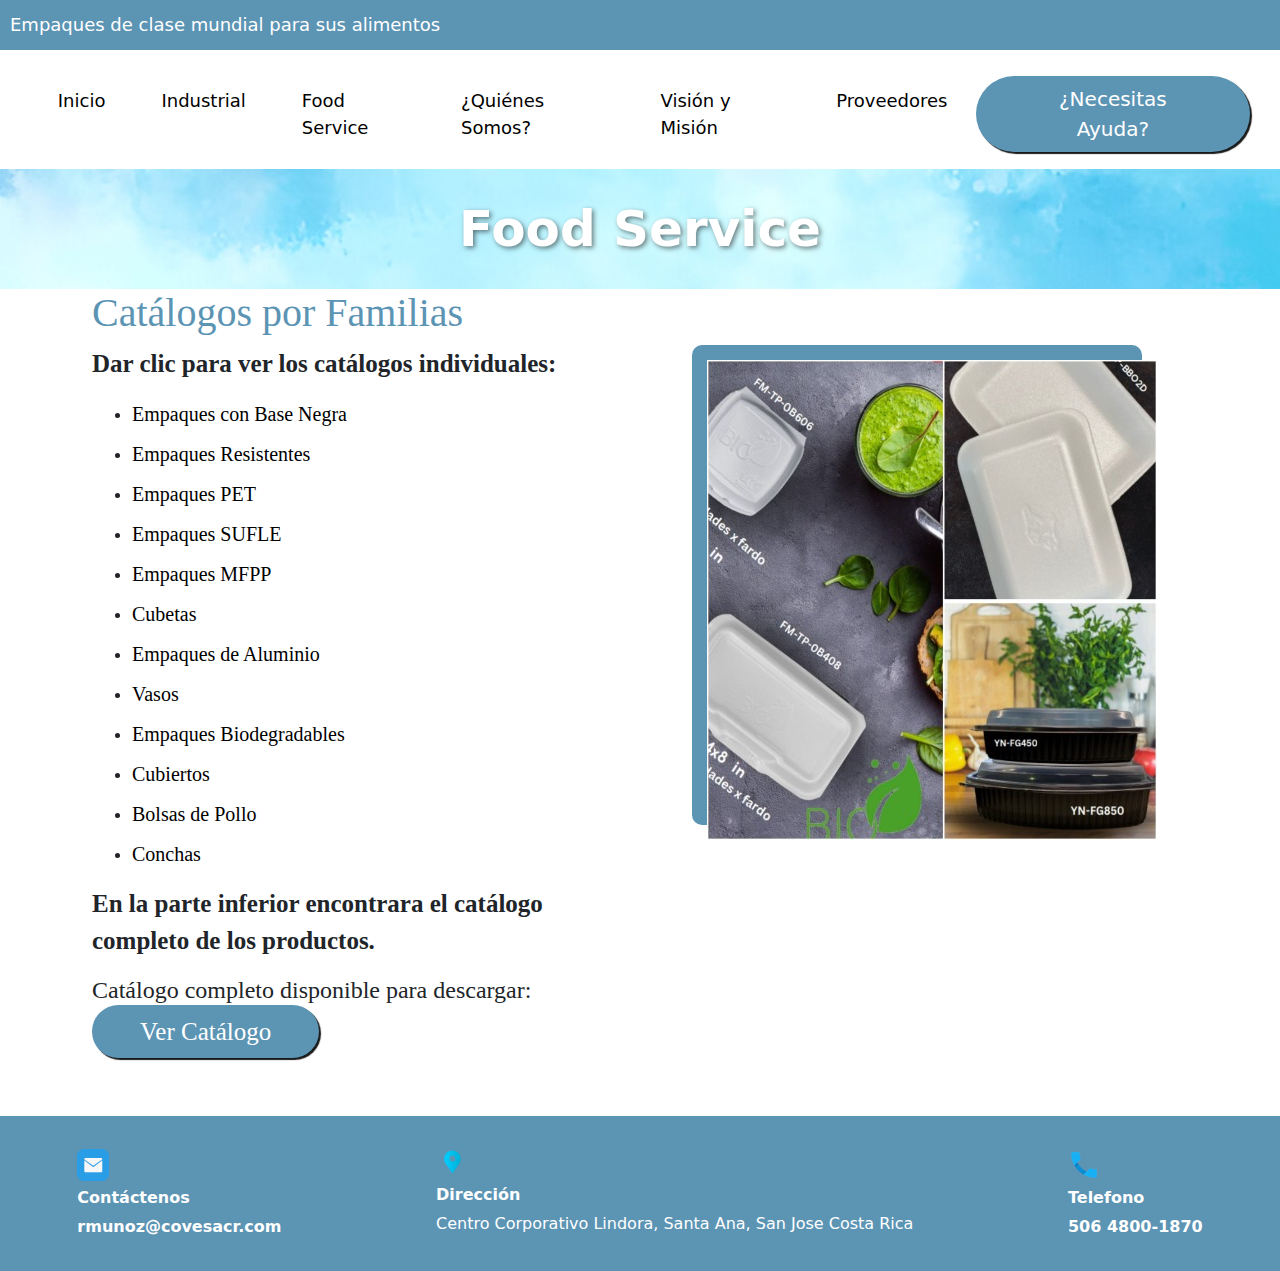
==== commit 25143daf: "commitDetalles1" ====
--- a/FoodService.html
+++ b/FoodService.html
@@ -27,7 +27,6 @@
         
         <nav class="navbar menu navbar-expand-md">
             <div class="container-fluid">
-              <a class="navbar-brand" href="#">Menú</a>
               <button class="navbar-toggler" type="button" data-bs-toggle="collapse" data-bs-target="#navbarSupportedContent" aria-controls="navbarSupportedContent" aria-expanded="false" aria-label="Toggle navigation">
                 <span class="navbar-toggler-icon"></span>
               </button>
@@ -65,23 +64,28 @@
                 <h3 class="subtitle">Catálogos por Familias</h3>
                 <p class="text"><strong>Dar clic para ver los catálogos individuales:</strong></p>
                 <ul class="catalogos">
-                    <li><a href="https://drive.google.com/file/d/10lGg1098_osfF4256ItckvxJv43fljOA/view">Empaques con Base Negra</a></li>
-                    <li><a href="https://drive.google.com/file/d/1TWWwrWyUtD1UJwUM-b6tociU802pjpTE/view">Empaques Resistentes</a></li>
-                    <li><a href="https://drive.google.com/file/d/1XLKVDC52EvhAkW5xhvtIMaWgd1GdvIzH/view">Empaques PET</a></li>
-                    <li><a href="https://drive.google.com/file/d/1tNOFt2o_J4pSqL5cDYYeei14EmE4ax4o/view">Empaques SUFLE</a></li>
-                    <li><a href="https://drive.google.com/file/d/1zLPcLX8bjqTl3qkkM9hIUtrQuAxOs9Ex/view">Empaques MFPP</a></li>
-                    <li><a href="https://drive.google.com/file/d/1oqM6AhOwiQtQH6sVrrf712IP5QEeDovl/view">Cubetas</a></li>
-                    <li><a href="https://drive.google.com/file/d/1zj_QdjvnoOhgUfdZbRYADdZleM2L7EDL/view">Empaques de Aluminio</a></li>
-                    <li><a href="https://drive.google.com/file/d/1wSUFHLiVp8MFDmb02rowJwYwjNgXC_tR/view">Vasos</a></li>
-                    <li><a href="https://drive.google.com/file/d/1jRxGmuMMAGmls7L7A_j5BMYnYyh-jXUy/view">Empaques Biodegradables</a></li>
-                    <li><a href="https://drive.google.com/file/d/1_K6wJKZiretQvrAdAz_GzMKICAWZabIR/view">Cubiertos</a></li>
-                    <li><a href="https://drive.google.com/file/d/1UGtwZcmHFuMuB0qoT4685Md-KLjpeFKK/view">Bolsas de Pollo</a></li>
-                    <li><a href="https://drive.google.com/file/d/1mYnROYOuZASL_4NEWc6Nr7he60Mbi_F4/view">Conchas</a></li>
+                    <li><a href="https://drive.google.com/file/d/10lGg1098_osfF4256ItckvxJv43fljOA/view" target="_blank">Empaques con Base Negra</a></li>
+                    <li><a href="https://drive.google.com/file/d/1TWWwrWyUtD1UJwUM-b6tociU802pjpTE/view" target="_blank">Empaques Resistentes</a></li>
+                    <li><a href="https://drive.google.com/file/d/1XLKVDC52EvhAkW5xhvtIMaWgd1GdvIzH/view" target="_blank">Empaques PET</a></li>
+                    <li><a href="https://drive.google.com/file/d/1tNOFt2o_J4pSqL5cDYYeei14EmE4ax4o/view" target="_blank">Empaques SUFLE</a></li>
+                    <li><a href="https://drive.google.com/file/d/1zLPcLX8bjqTl3qkkM9hIUtrQuAxOs9Ex/view" target="_blank">Empaques MFPP</a></li>
+                    <li><a href="https://drive.google.com/file/d/1oqM6AhOwiQtQH6sVrrf712IP5QEeDovl/view" target="_blank">Cubetas</a></li>
+                    <li><a href="https://drive.google.com/file/d/1zj_QdjvnoOhgUfdZbRYADdZleM2L7EDL/view" target="_blank">Empaques de Aluminio</a></li>
+                    <li><a href="https://drive.google.com/file/d/1wSUFHLiVp8MFDmb02rowJwYwjNgXC_tR/view" target="_blank">Vasos</a></li>
+                    <li><a href="https://drive.google.com/file/d/1jRxGmuMMAGmls7L7A_j5BMYnYyh-jXUy/view" target="_blank">Empaques Biodegradables</a></li>
+                    <li><a href="https://drive.google.com/file/d/1_K6wJKZiretQvrAdAz_GzMKICAWZabIR/view" target="_blank">Cubiertos</a></li>
+                    <li><a href="https://drive.google.com/file/d/1UGtwZcmHFuMuB0qoT4685Md-KLjpeFKK/view" target="_blank">Bolsas de Pollo</a></li>
+                    <li><a href="https://drive.google.com/file/d/1mYnROYOuZASL_4NEWc6Nr7he60Mbi_F4/view" target="_blank">Conchas</a></li>
                 </ul>
                 <p class="text">En la parte inferior encontrara el catálogo completo de los productos.</p>
                 <div class="catCompleto">
-                    <h4>Catálogo completo disponible para descargar: <a href="https://drive.google.com/file/d/16kFNbG-QmLmHJe_BYjLyT8WKYLqtoT9r/view" class="btn btnCatalogo btn-lg px-5 py-2">Ver Catálogo</a></h4>
+                    <h4>Catálogo completo disponible para descargar: 
+                        <a href="https://drive.google.com/file/d/16kFNbG-QmLmHJe_BYjLyT8WKYLqtoT9r/view" 
+                           class="btn btnCatalogo btn-lg px-5 py-2" 
+                           target="_blank">Ver Catálogo</a>
+                    </h4>
                 </div>
+                
             </section>
             <section class="imagen">
                  <img src="Images/collage.jpeg" alt="Covesa1">
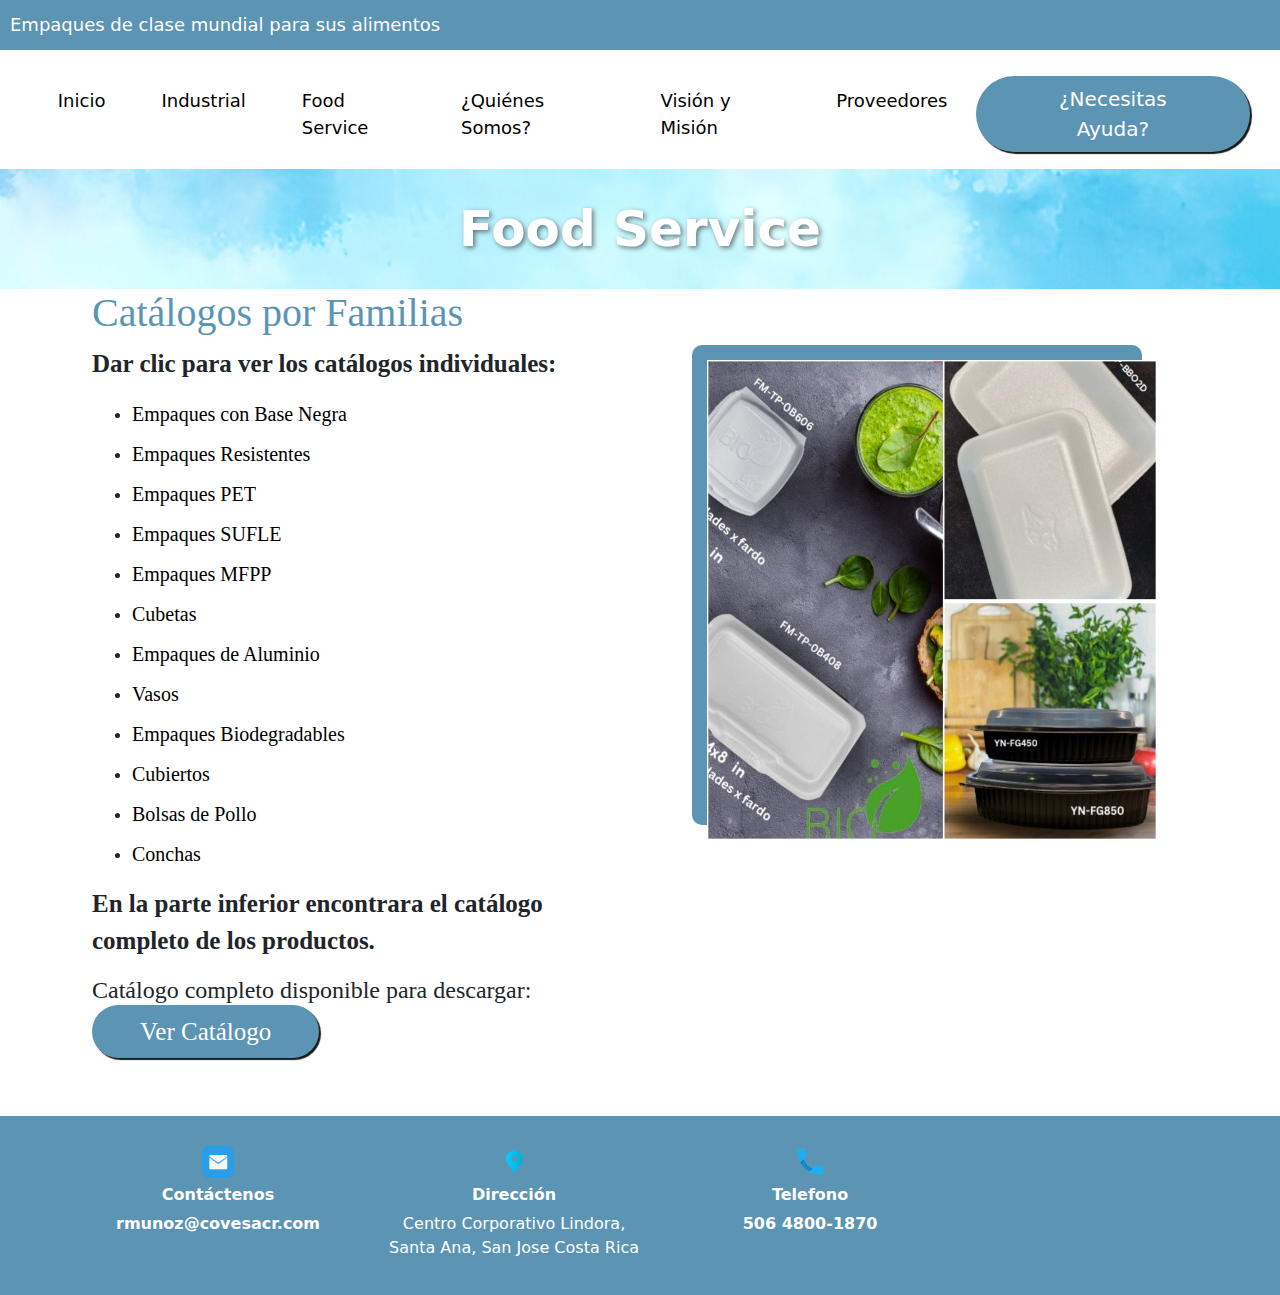
==== commit 3a31afed: "links" ====
--- a/FoodService.html
+++ b/FoodService.html
@@ -59,30 +59,28 @@
     </header>
     <main>
         <h2 class="title">Food Service</h2>
-        <div class="container">
+        <div class="container containerFood">
             <section class="Familias">
                 <h3 class="subtitle">Catálogos por Familias</h3>
                 <p class="text"><strong>Dar clic para ver los catálogos individuales:</strong></p>
                 <ul class="catalogos">
-                    <li><a href="https://drive.google.com/file/d/10lGg1098_osfF4256ItckvxJv43fljOA/view" target="_blank">Empaques con Base Negra</a></li>
-                    <li><a href="https://drive.google.com/file/d/1TWWwrWyUtD1UJwUM-b6tociU802pjpTE/view" target="_blank">Empaques Resistentes</a></li>
-                    <li><a href="https://drive.google.com/file/d/1XLKVDC52EvhAkW5xhvtIMaWgd1GdvIzH/view" target="_blank">Empaques PET</a></li>
-                    <li><a href="https://drive.google.com/file/d/1tNOFt2o_J4pSqL5cDYYeei14EmE4ax4o/view" target="_blank">Empaques SUFLE</a></li>
-                    <li><a href="https://drive.google.com/file/d/1zLPcLX8bjqTl3qkkM9hIUtrQuAxOs9Ex/view" target="_blank">Empaques MFPP</a></li>
-                    <li><a href="https://drive.google.com/file/d/1oqM6AhOwiQtQH6sVrrf712IP5QEeDovl/view" target="_blank">Cubetas</a></li>
-                    <li><a href="https://drive.google.com/file/d/1zj_QdjvnoOhgUfdZbRYADdZleM2L7EDL/view" target="_blank">Empaques de Aluminio</a></li>
-                    <li><a href="https://drive.google.com/file/d/1wSUFHLiVp8MFDmb02rowJwYwjNgXC_tR/view" target="_blank">Vasos</a></li>
-                    <li><a href="https://drive.google.com/file/d/1jRxGmuMMAGmls7L7A_j5BMYnYyh-jXUy/view" target="_blank">Empaques Biodegradables</a></li>
-                    <li><a href="https://drive.google.com/file/d/1_K6wJKZiretQvrAdAz_GzMKICAWZabIR/view" target="_blank">Cubiertos</a></li>
-                    <li><a href="https://drive.google.com/file/d/1UGtwZcmHFuMuB0qoT4685Md-KLjpeFKK/view" target="_blank">Bolsas de Pollo</a></li>
-                    <li><a href="https://drive.google.com/file/d/1mYnROYOuZASL_4NEWc6Nr7he60Mbi_F4/view" target="_blank">Conchas</a></li>
+                    <li><a href="https://drive.google.com/file/d/1eMADUcYhH54KvxO8R4d45dGycW4eU2EW/view?usp=sharing" target="_blank">Empaques con Base Negra</a></li>
+                    <li><a href="https://drive.google.com/file/d/1By7tUCIo5ct6JiaGg8UjoCHyXqPCDwmn/view?usp=drive_link" target="_blank">Empaques Resistentes</a></li>
+                    <li><a href="https://drive.google.com/file/d/1cZKqkKoEQx2mu5TPBTc_dSipf9wbks35/view?usp=drive_link" target="_blank">Empaques PET</a></li>
+                    <li><a href="https://drive.google.com/file/d/1oOwJObpoBvi7zleTbS5G3pW9vaRYdrn0/view?usp=drive_link" target="_blank">Empaques SUFLE</a></li>
+                    <li><a href="https://drive.google.com/file/d/16_Q4rj_U3TVYK81KqOpEgOZ1vqIZgcmO/view?usp=drive_link" target="_blank">Empaques MFPP</a></li>
+                    <li><a href="https://drive.google.com/file/d/174RKLNl5TQ0cnFnkO1HKify7BXr8DXMV/view?usp=drive_linkv" target="_blank">Cubetas</a></li>
+                    <li><a href="https://drive.google.com/file/d/18nSiJfpYr2pl0o9tcLkqqiQJn0wxUjIS/view?usp=drive_link" target="_blank">Empaques de Aluminio</a></li>
+                    <li><a href="https://drive.google.com/file/d/1UP9W2UzQieGMcrcDGMTaRgeQ_WSQKTfA/view?usp=drive_link" target="_blank">Vasos</a></li>
+                    <li><a href="https://drive.google.com/file/d/1JzGf52ohpnnCiYMA4KliQz9xLCb1_ilz/view?usp=drive_link" target="_blank">Empaques Biodegradables</a></li>
+                    <li><a href="https://drive.google.com/file/d/1psAxwofuyXOGWR-oxCwgcCdQt2wnByjw/view?usp=sharing" target="_blank">Cubiertos</a></li>
+                    <li><a href="https://drive.google.com/file/d/13IF9PgkhRQNkFw-jtt29iintj_dxpAo5/view?usp=drive_link" target="_blank">Bolsas de Pollo</a></li>
+                    <li><a href="https://drive.google.com/file/d/1kMbLWD0erUXxXXV_2JArMxa0xlTXOmJo/view?usp=drive_link" target="_blank">Conchas</a></li>
                 </ul>
                 <p class="text">En la parte inferior encontrara el catálogo completo de los productos.</p>
                 <div class="catCompleto">
                     <h4>Catálogo completo disponible para descargar: 
-                        <a href="https://drive.google.com/file/d/16kFNbG-QmLmHJe_BYjLyT8WKYLqtoT9r/view" 
-                           class="btn btnCatalogo btn-lg px-5 py-2" 
-                           target="_blank">Ver Catálogo</a>
+                        <a href="https://drive.google.com/file/d/16kFNbG-QmLmHJe_BYjLyT8WKYLqtoT9r/view" class="btn btnCatalogo btn-lg px-5 py-2" target="_blank">Ver Catálogo</a>
                     </h4>
                 </div>
                 
@@ -94,20 +92,24 @@
     </main>
 
     <footer>
-        <div>
-            <img src="Images/email-blue_46940.png" alt="Correo">
-            <p><strong>Contáctenos</strong></p>
-            <a href="mailto:rmunoz@covesacr.com">rmunoz@covesacr.com</a>
-        </div>
-        <div>
-            <img src="Images/Ubicacion.png" alt="ubicacion">
-            <p><strong>Dirección</strong></p>
-            <p>Centro Corporativo Lindora, Santa Ana, San Jose Costa Rica</p>
-        </div>
-        <div>
-            <img src="Images/Phone_30029.png" alt="telefono">
-            <p><strong>Telefono</strong></p>
-            <a href="tel:+50648001870">506 4800-1870</a>
+        <div class="container text-center">
+            <div class="row">
+              <div class="col">
+                <img src="Images/email-blue_46940.png" alt="Correo">
+                <p><strong>Contáctenos</strong></p>
+                <a href="mailto:rmunoz@covesacr.com">rmunoz@covesacr.com</a>
+              </div>
+              <div class="col">
+                <img src="Images/Ubicacion.png" alt="ubicacion">
+                <p><strong>Dirección</strong></p>
+                <p>Centro Corporativo Lindora, Santa Ana, San Jose Costa Rica</p>
+              </div>
+              <div class="col">
+                <img src="Images/Phone_30029.png" alt="telefono">
+                <p><strong>Telefono</strong></p>
+                <a href="tel:+50648001870">506 4800-1870</a>
+              </div>
+            </div>
         </div>
     </footer>
 
